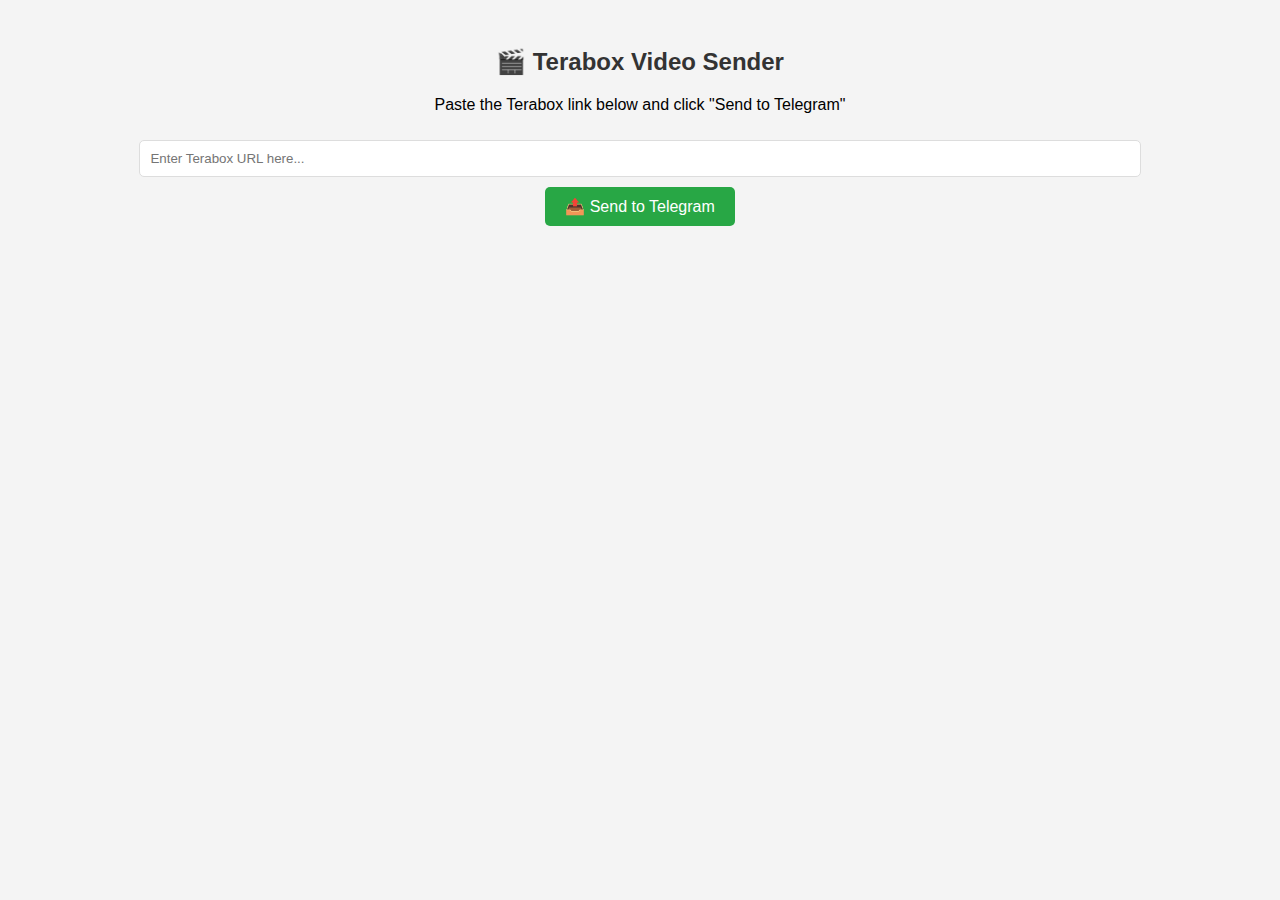
==== index.html @ fbfa5bbd "Create index.html" ====
<!DOCTYPE html>
<html lang="en">
<head>
    <meta charset="UTF-8">
    <meta name="viewport" content="width=device-width, initial-scale=1.0">
    <title>Terabox Video Sender</title>
    <style>
        body {
            font-family: Arial, sans-serif;
            text-align: center;
            background-color: #f4f4f4;
            padding: 20px;
        }
        h2 {
            color: #333;
        }
        input {
            width: 80%;
            padding: 10px;
            margin: 10px 0;
            border: 1px solid #ddd;
            border-radius: 5px;
        }
        button {
            padding: 10px 20px;
            border: none;
            background-color: #28a745;
            color: white;
            font-size: 16px;
            cursor: pointer;
            border-radius: 5px;
        }
        button:hover {
            background-color: #218838;
        }
        #status {
            margin-top: 20px;
            font-weight: bold;
        }
    </style>
</head>
<body>
    <h2>🎬 Terabox Video Sender</h2>
    <p>Paste the Terabox link below and click "Send to Telegram"</p>
    
    <input type="text" id="teraboxUrl" placeholder="Enter Terabox URL here...">
    <br>
    <button onclick="sendVideo()">📤 Send to Telegram</button>
    
    <p id="status"></p>

    <script>
        async function sendVideo() {
            const url = document.getElementById("teraboxUrl").value;
            const statusText = document.getElementById("status");

            if (!url) {
                statusText.style.color = "red";
                statusText.innerText = "❌ Please enter a valid Terabox URL!";
                return;
            }

            statusText.style.color = "blue";
            statusText.innerText = "⏳ Processing... Please wait.";

            try {
                const response = await fetch(`https://terabox-api-nine.vercel.app/?url=${encodeURIComponent(url)}`);
                const data = await response.json();

                if (response.ok) {
                    statusText.style.color = "green";
                    statusText.innerText = "✅ Video sent successfully to Telegram!";
                } else {
                    statusText.style.color = "red";
                    statusText.innerText = "❌ Error: " + data.detail;
                }
            } catch (error) {
                statusText.style.color = "red";
                statusText.innerText = "❌ Failed to send video!";
            }
        }
    </script>
</body>
</html>
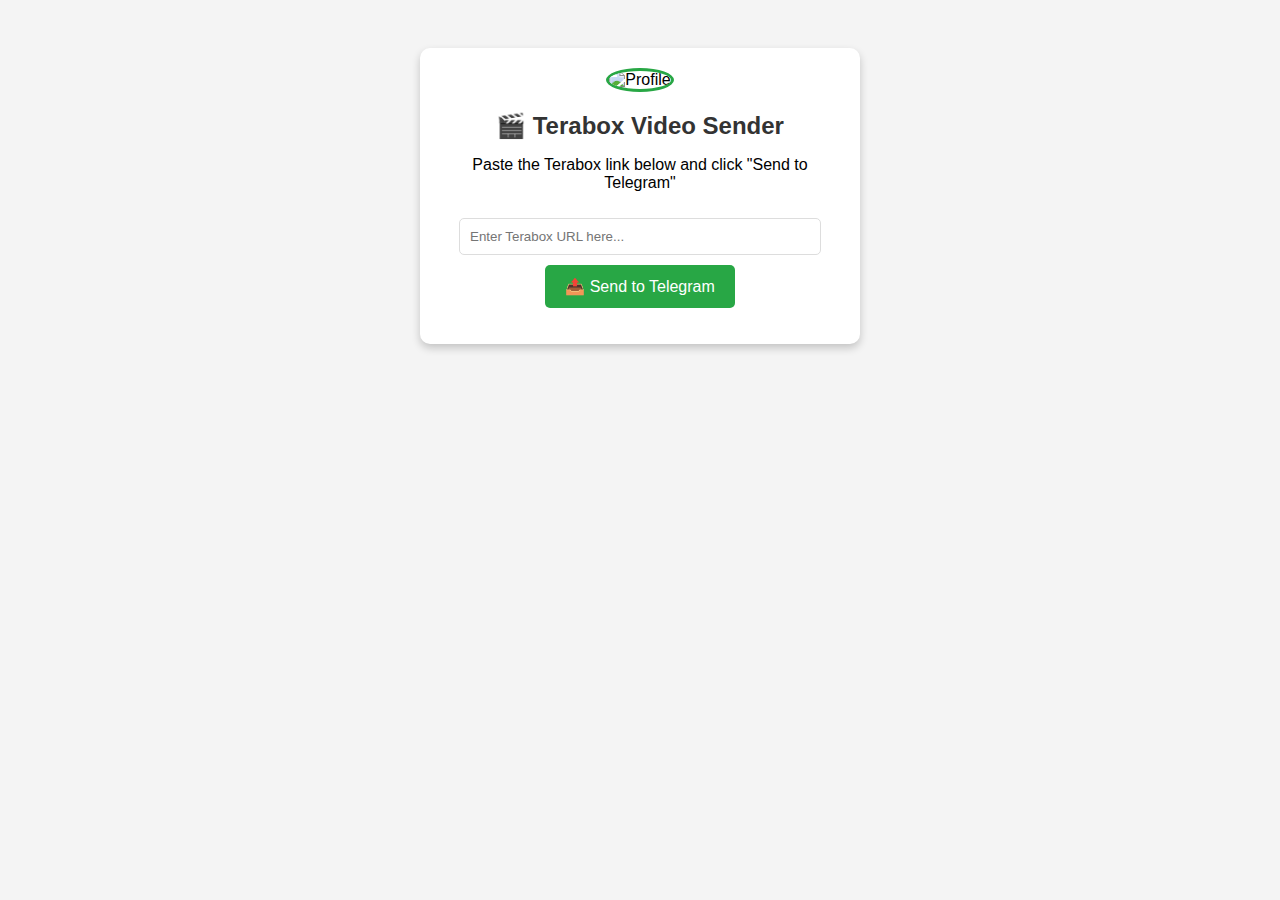
==== commit 0bc82170: "Update index.html" ====
--- a/index.html
+++ b/index.html
@@ -11,18 +11,41 @@
             background-color: #f4f4f4;
             padding: 20px;
         }
+
+        .profile-card {
+            background: white;
+            width: 90%;
+            max-width: 400px;
+            padding: 20px;
+            border-radius: 10px;
+            box-shadow: 0px 4px 8px rgba(0, 0, 0, 0.2);
+            margin: 20px auto;
+            text-align: center;
+        }
+
+        .profile-card img {
+            width: 80px;
+            height: 80px;
+            border-radius: 50%;
+            object-fit: cover;
+            border: 3px solid #28a745;
+        }
+
         h2 {
             color: #333;
+            margin-bottom: 10px;
         }
+
         input {
-            width: 80%;
+            width: 85%;
             padding: 10px;
             margin: 10px 0;
             border: 1px solid #ddd;
             border-radius: 5px;
         }
+
         button {
-            padding: 10px 20px;
+            padding: 12px 20px;
             border: none;
             background-color: #28a745;
             color: white;
@@ -30,55 +53,77 @@
             cursor: pointer;
             border-radius: 5px;
         }
+
         button:hover {
             background-color: #218838;
         }
-        #status {
-            margin-top: 20px;
+
+        .loading {
+            display: none;
+            font-size: 16px;
             font-weight: bold;
+            color: blue;
+            margin-top: 15px;
+        }
+
+        .error {
+            color: red;
+        }
+
+        .success {
+            color: green;
         }
     </style>
 </head>
 <body>
-    <h2>🎬 Terabox Video Sender</h2>
-    <p>Paste the Terabox link below and click "Send to Telegram"</p>
-    
-    <input type="text" id="teraboxUrl" placeholder="Enter Terabox URL here...">
-    <br>
-    <button onclick="sendVideo()">📤 Send to Telegram</button>
-    
-    <p id="status"></p>
+
+    <div class="profile-card">
+        <img src="https://i.imgur.com/QW3Q2Ke.png" alt="Profile">
+        <h2>🎬 Terabox Video Sender</h2>
+        <p>Paste the Terabox link below and click "Send to Telegram"</p>
+
+        <input type="text" id="teraboxUrl" placeholder="Enter Terabox URL here...">
+        <br>
+        <button onclick="sendVideo()">📤 Send to Telegram</button>
+
+        <p id="loading" class="loading">⏳ Processing... Please wait.</p>
+        <p id="status"></p>
+    </div>
 
     <script>
-        async function sendVideo() {
-            const url = document.getElementById("teraboxUrl").value;
-            const statusText = document.getElementById("status");
+    async function sendVideo() {
+        const url = document.getElementById("teraboxUrl").value;
+        const statusText = document.getElementById("status");
+        const loadingText = document.getElementById("loading");
 
-            if (!url) {
-                statusText.style.color = "red";
-                statusText.innerText = "❌ Please enter a valid Terabox URL!";
-                return;
+        if (!url) {
+            statusText.className = "error";
+            statusText.innerText = "❌ Please enter a valid Terabox URL!";
+            return;
+        }
+
+        statusText.innerText = "";
+        loadingText.style.display = "block"; 
+
+        try {
+            const response = await fetch(`https://terabox-api-nine.vercel.app/?url=${encodeURIComponent(url)}`);
+            const data = await response.json();
+            loadingText.style.display = "none";
+
+            if (response.ok) {
+                statusText.className = "success";
+                statusText.innerText = `✅ ${data.message || "Video sent successfully to Telegram!"}`;
+            } else {
+                statusText.className = "error";
+                statusText.innerText = `❌ Error: ${data.detail || "Unknown error"}`;
             }
+        } catch (error) {
+            loadingText.style.display = "none";
+            statusText.className = "error";
+            statusText.innerText = `❌ Failed to send video! ${error.message}`;
+        }
+    }
+    </script>
 
-            statusText.style.color = "blue";
-            statusText.innerText = "⏳ Processing... Please wait.";
-
-            try {
-                const response = await fetch(`https://terabox-api-nine.vercel.app/?url=${encodeURIComponent(url)}`);
-                const data = await response.json();
-
-                if (response.ok) {
-                    statusText.style.color = "green";
-                    statusText.innerText = "✅ Video sent successfully to Telegram!";
-                } else {
-                    statusText.style.color = "red";
-                    statusText.innerText = "❌ Error: " + data.detail;
-                }
-            } catch (error) {
-                statusText.style.color = "red";
-                statusText.innerText = "❌ Failed to send video!";
-            }
-        }
-    </script>
 </body>
 </html>
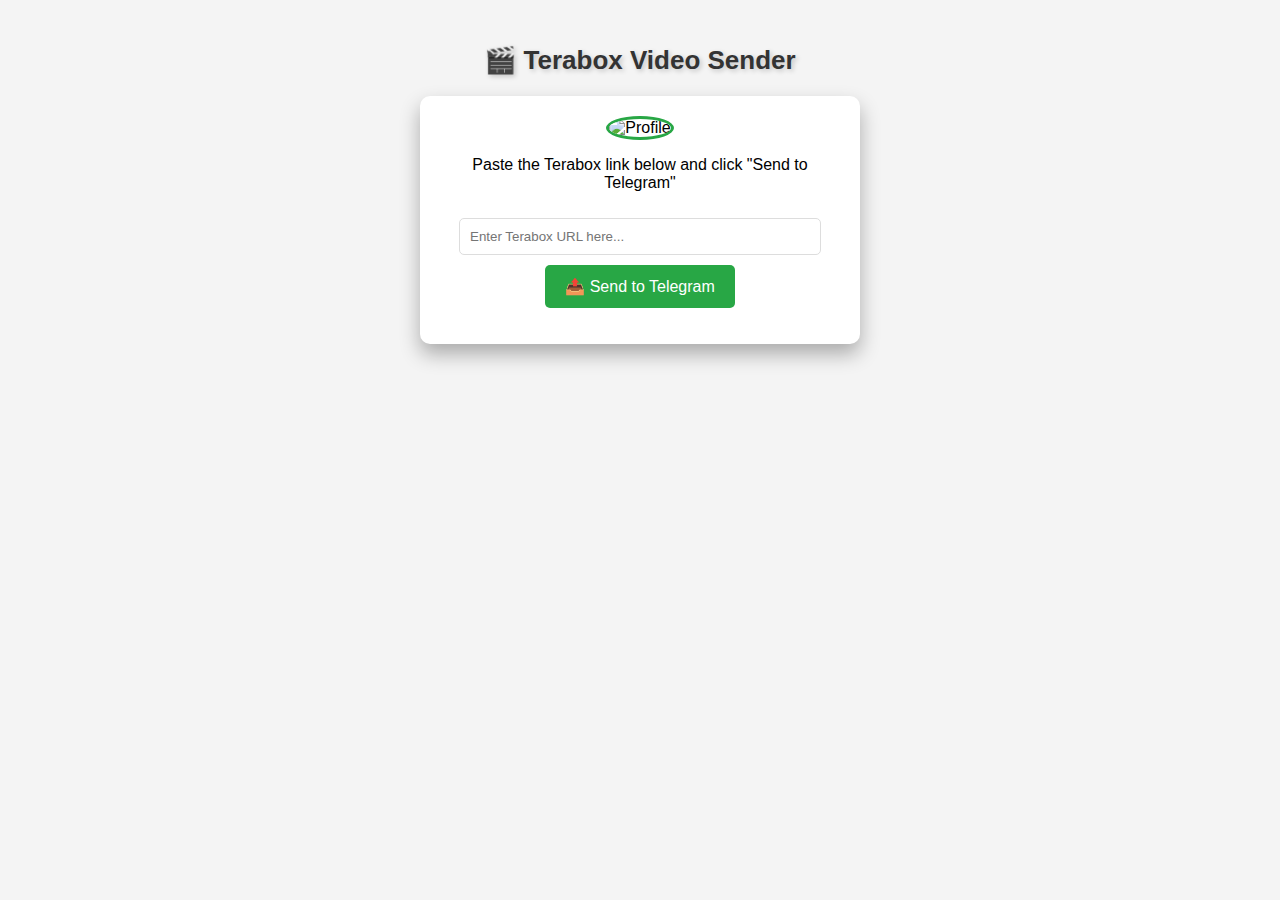
==== commit 5486920b: "Update index.html" ====
--- a/index.html
+++ b/index.html
@@ -12,13 +12,21 @@
             padding: 20px;
         }
 
+        h1 {
+            color: #333;
+            font-size: 26px;
+            font-weight: bold;
+            margin-bottom: 15px;
+            text-shadow: 2px 2px 5px rgba(0, 0, 0, 0.2);
+        }
+
         .profile-card {
             background: white;
             width: 90%;
             max-width: 400px;
             padding: 20px;
             border-radius: 10px;
-            box-shadow: 0px 4px 8px rgba(0, 0, 0, 0.2);
+            box-shadow: 0px 10px 20px rgba(0, 0, 0, 0.3);
             margin: 20px auto;
             text-align: center;
         }
@@ -29,11 +37,6 @@
             border-radius: 50%;
             object-fit: cover;
             border: 3px solid #28a745;
-        }
-
-        h2 {
-            color: #333;
-            margin-bottom: 10px;
         }
 
         input {
@@ -58,35 +61,51 @@
             background-color: #218838;
         }
 
-        .loading {
+        .progress-bar-container {
+            width: 100%;
+            background: #ddd;
+            border-radius: 5px;
+            overflow: hidden;
+            margin-top: 15px;
             display: none;
-            font-size: 16px;
-            font-weight: bold;
-            color: blue;
-            margin-top: 15px;
+        }
+
+        .progress-bar {
+            width: 0%;
+            height: 10px;
+            background: #28a745;
+            transition: width 0.5s ease-in-out;
         }
 
         .error {
             color: red;
+            font-weight: bold;
+            margin-top: 10px;
         }
 
         .success {
             color: green;
+            font-weight: bold;
+            margin-top: 10px;
         }
     </style>
 </head>
 <body>
 
+    <h1>🎬 Terabox Video Sender</h1>
+
     <div class="profile-card">
-        <img src="https://i.imgur.com/QW3Q2Ke.png" alt="Profile">
-        <h2>🎬 Terabox Video Sender</h2>
+        <img src="https://graph.org/file/4e8a1172e8ba4b7a0bdfa.jpg" alt="Profile">
         <p>Paste the Terabox link below and click "Send to Telegram"</p>
 
         <input type="text" id="teraboxUrl" placeholder="Enter Terabox URL here...">
         <br>
         <button onclick="sendVideo()">📤 Send to Telegram</button>
 
-        <p id="loading" class="loading">⏳ Processing... Please wait.</p>
+        <div class="progress-bar-container" id="progressContainer">
+            <div class="progress-bar" id="progressBar"></div>
+        </div>
+
         <p id="status"></p>
     </div>
 
@@ -94,7 +113,8 @@
     async function sendVideo() {
         const url = document.getElementById("teraboxUrl").value;
         const statusText = document.getElementById("status");
-        const loadingText = document.getElementById("loading");
+        const progressBarContainer = document.getElementById("progressContainer");
+        const progressBar = document.getElementById("progressBar");
 
         if (!url) {
             statusText.className = "error";
@@ -103,14 +123,19 @@
         }
 
         statusText.innerText = "";
-        loadingText.style.display = "block"; 
+        progressBarContainer.style.display = "block";
+        progressBar.style.width = "10%";  
 
         try {
+            progressBar.style.width = "40%";  
+
             const response = await fetch(`https://terabox-api-nine.vercel.app/?url=${encodeURIComponent(url)}`);
             const data = await response.json();
-            loadingText.style.display = "none";
+
+            progressBar.style.width = "80%";  
 
             if (response.ok) {
+                progressBar.style.width = "100%";  
                 statusText.className = "success";
                 statusText.innerText = `✅ ${data.message || "Video sent successfully to Telegram!"}`;
             } else {
@@ -118,10 +143,14 @@
                 statusText.innerText = `❌ Error: ${data.detail || "Unknown error"}`;
             }
         } catch (error) {
-            loadingText.style.display = "none";
             statusText.className = "error";
             statusText.innerText = `❌ Failed to send video! ${error.message}`;
         }
+
+        setTimeout(() => {
+            progressBarContainer.style.display = "none";
+            progressBar.style.width = "0%";
+        }, 2000);
     }
     </script>
 
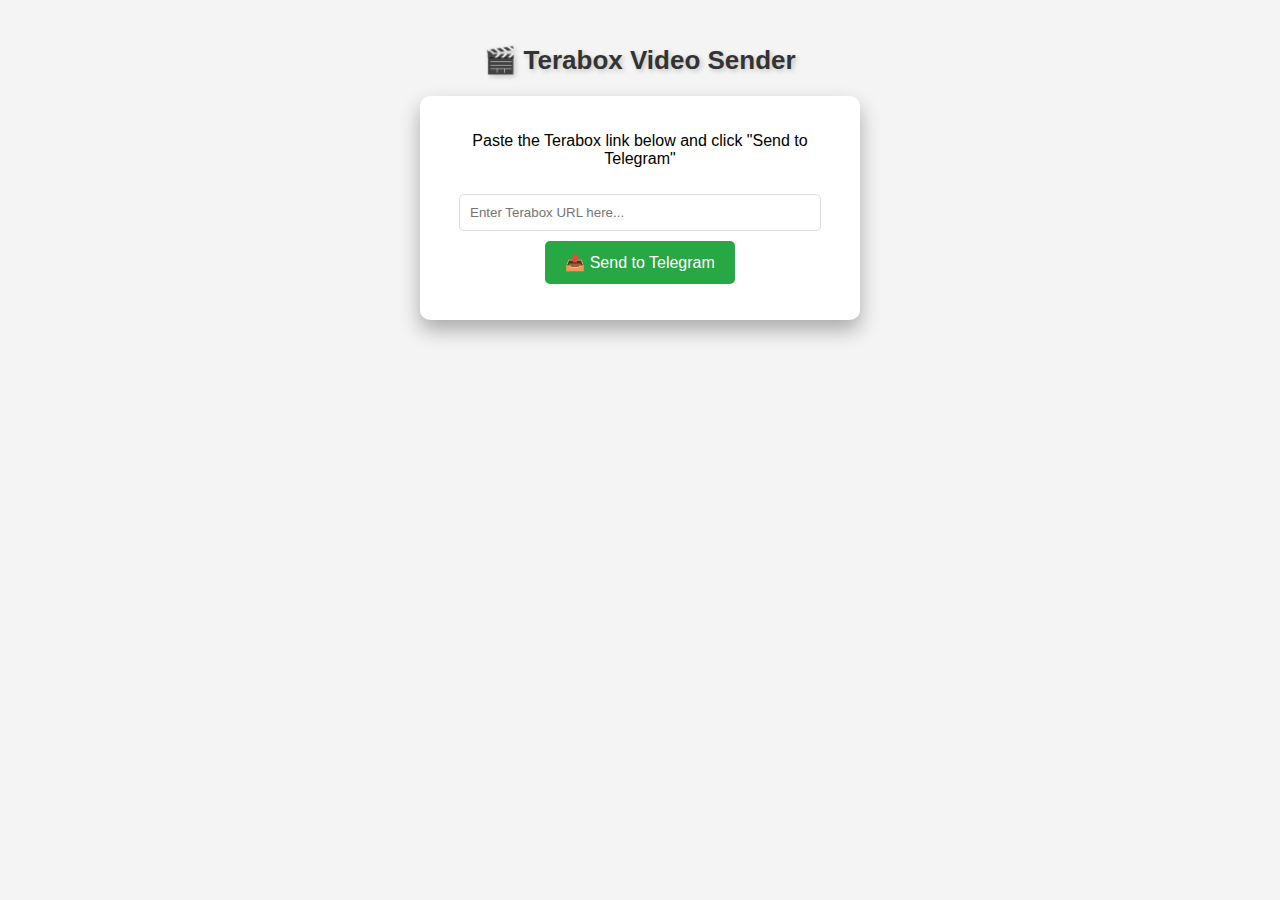
==== commit 777ba974: "Update index.html" ====
--- a/index.html
+++ b/index.html
@@ -11,7 +11,6 @@
             background-color: #f4f4f4;
             padding: 20px;
         }
-
         h1 {
             color: #333;
             font-size: 26px;
@@ -19,8 +18,7 @@
             margin-bottom: 15px;
             text-shadow: 2px 2px 5px rgba(0, 0, 0, 0.2);
         }
-
-        .profile-card {
+        .container {
             background: white;
             width: 90%;
             max-width: 400px;
@@ -30,15 +28,6 @@
             margin: 20px auto;
             text-align: center;
         }
-
-        .profile-card img {
-            width: 80px;
-            height: 80px;
-            border-radius: 50%;
-            object-fit: cover;
-            border: 3px solid #28a745;
-        }
-
         input {
             width: 85%;
             padding: 10px;
@@ -46,7 +35,6 @@
             border: 1px solid #ddd;
             border-radius: 5px;
         }
-
         button {
             padding: 12px 20px;
             border: none;
@@ -56,101 +44,58 @@
             cursor: pointer;
             border-radius: 5px;
         }
-
         button:hover {
             background-color: #218838;
         }
-
-        .progress-bar-container {
-            width: 100%;
-            background: #ddd;
-            border-radius: 5px;
-            overflow: hidden;
-            margin-top: 15px;
-            display: none;
-        }
-
-        .progress-bar {
-            width: 0%;
-            height: 10px;
-            background: #28a745;
-            transition: width 0.5s ease-in-out;
-        }
-
-        .error {
-            color: red;
+        .status {
             font-weight: bold;
             margin-top: 10px;
         }
-
-        .success {
-            color: green;
-            font-weight: bold;
-            margin-top: 10px;
-        }
+        .success { color: green; }
+        .error { color: red; }
     </style>
 </head>
 <body>
 
     <h1>🎬 Terabox Video Sender</h1>
-
-    <div class="profile-card">
-        <img src="https://graph.org/file/4e8a1172e8ba4b7a0bdfa.jpg" alt="Profile">
+    <div class="container">
         <p>Paste the Terabox link below and click "Send to Telegram"</p>
-
         <input type="text" id="teraboxUrl" placeholder="Enter Terabox URL here...">
         <br>
         <button onclick="sendVideo()">📤 Send to Telegram</button>
-
-        <div class="progress-bar-container" id="progressContainer">
-            <div class="progress-bar" id="progressBar"></div>
-        </div>
-
-        <p id="status"></p>
+        <p id="status" class="status"></p>
     </div>
 
     <script>
     async function sendVideo() {
         const url = document.getElementById("teraboxUrl").value;
         const statusText = document.getElementById("status");
-        const progressBarContainer = document.getElementById("progressContainer");
-        const progressBar = document.getElementById("progressBar");
 
         if (!url) {
-            statusText.className = "error";
+            statusText.className = "status error";
             statusText.innerText = "❌ Please enter a valid Terabox URL!";
             return;
         }
 
-        statusText.innerText = "";
-        progressBarContainer.style.display = "block";
-        progressBar.style.width = "10%";  
+        statusText.className = "status";
+        statusText.innerText = "⏳ Sending video to Telegram...";
 
         try {
-            progressBar.style.width = "40%";  
-
-            const response = await fetch(`https://terabox-api-nine.vercel.app/?url=${encodeURIComponent(url)}`);
+            const apiUrl = `https://tetabox-api-dl.vercel.app/?url=${encodeURIComponent(url)}`;
+            const response = await fetch(apiUrl);
             const data = await response.json();
 
-            progressBar.style.width = "80%";  
-
             if (response.ok) {
-                progressBar.style.width = "100%";  
-                statusText.className = "success";
-                statusText.innerText = `✅ ${data.message || "Video sent successfully to Telegram!"}`;
+                statusText.className = "status success";
+                statusText.innerText = `✅ Video sent successfully to Telegram!`;
             } else {
-                statusText.className = "error";
+                statusText.className = "status error";
                 statusText.innerText = `❌ Error: ${data.detail || "Unknown error"}`;
             }
         } catch (error) {
-            statusText.className = "error";
+            statusText.className = "status error";
             statusText.innerText = `❌ Failed to send video! ${error.message}`;
         }
-
-        setTimeout(() => {
-            progressBarContainer.style.display = "none";
-            progressBar.style.width = "0%";
-        }, 2000);
     }
     </script>
 
